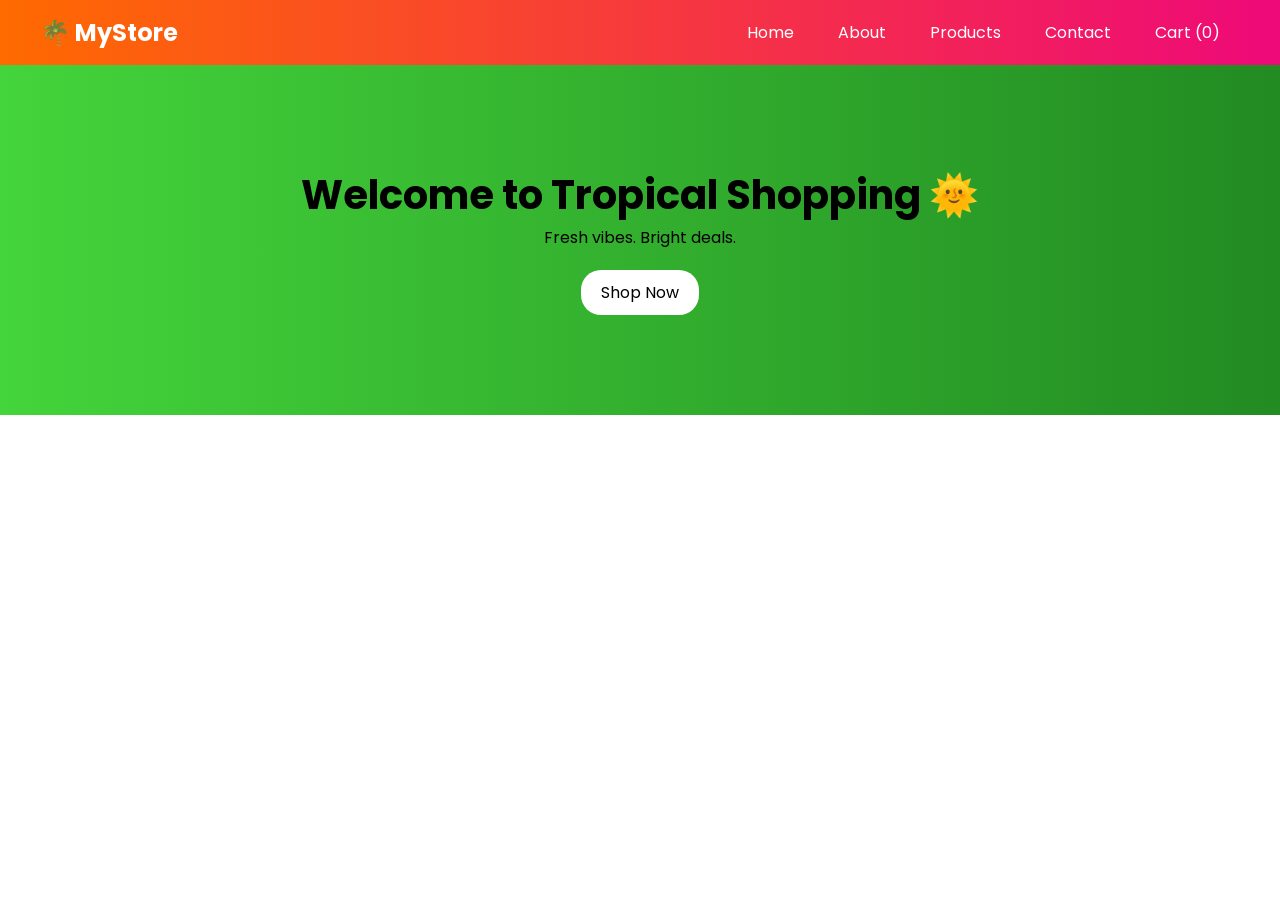
==== index.html @ 2b517dd4 "Add files via upload" ====
<!DOCTYPE html>
<html lang="en">
<head>
<meta charset="UTF-8">
<meta name="viewport" content="width=device-width, initial-scale=1.0">
<title>My Store</title>

<link href="https://fonts.googleapis.com/css2?family=Poppins&display=swap" rel="stylesheet">
<link rel="stylesheet" href="style.css">
</head>

<body>

<nav>
  <div class="logo">🌴 MyStore</div>
  <div class="nav-links">
    <a href="index.html">Home</a>
    <a href="about.html">About</a>
    <a href="product.html">Products</a>
    <a href="contact.html">Contact</a>
    <a href="cart.html">Cart (<span id="cart-count">0</span>)</a>
  </div>
</nav>

<section class="hero">
  <h1>Welcome to Tropical Shopping 🌞</h1>
  <p>Fresh vibes. Bright deals.</p>
  <a href="product.html" class="btn">Shop Now</a>
</section>

<script src="script.js"></script>
</body>
</html>
---- style.css ----
/* RESET */
* {
  margin: 0;
  padding: 0;
  box-sizing: border-box;
}

body {
  font-family: 'Poppins', sans-serif;
}

/* NAVBAR */
nav {
  display: flex;
  justify-content: space-between;
  align-items: center;
  padding: 15px 40px;
  background: linear-gradient(90deg, #ff6a00, #ee0979);
  color: white;
  position: sticky;
  top: 0;
}

.logo {
  font-size: 1.5rem;
  font-weight: bold;
}

.nav-links a {
  margin: 0 10px;
  color: white;
  text-decoration: none;
  padding: 6px 10px;
  border-radius: 8px;
}

.nav-links a:hover {
  background: rgba(255,255,255,0.2);
}

/* HERO */
.hero {
  text-align: center;
  padding: 100px 20px;
  background: linear-gradient(to right, #44D43B, #228B22);
}

.hero h1 {
  font-size: 2.5rem;
}

.btn {
  display: inline-block;
  margin-top: 20px;
  padding: 10px 20px;
  background: white;
  border-radius: 20px;
  text-decoration: none;
  color: black;
}

/* PRODUCTS */
.products {
  padding: 50px;
  text-align: center;
}

.product-grid {
  display: grid;
  grid-template-columns: repeat(auto-fit, minmax(220px, 1fr));
  gap: 20px;
}

.product {
  background: white;
  padding: 20px;
  border-radius: 15px;
  box-shadow: 0 10px 20px rgba(0,0,0,0.1);
  transition: 0.3s;
}

.product:hover {
  transform: translateY(-8px);
}

.product img {
  width: 100%;
  border-radius: 10px;
}

button {
  margin-top: 10px;
  padding: 10px;
  border: none;
  border-radius: 20px;
  background: linear-gradient(to right, #00c9ff, #92fe9d);
  cursor: pointer;
}

/* CONTAINER */
.container {
  padding: 40px;
  text-align: center;
}

/* FORM */
input, textarea {
  width: 80%;
  padding: 10px;
  margin: 10px auto;
  display: block;
  border-radius: 10px;
  border: 1px solid #ccc;
}

/* MOBILE */
@media (max-width: 600px) {
  nav {
    flex-direction: column;
  }
}
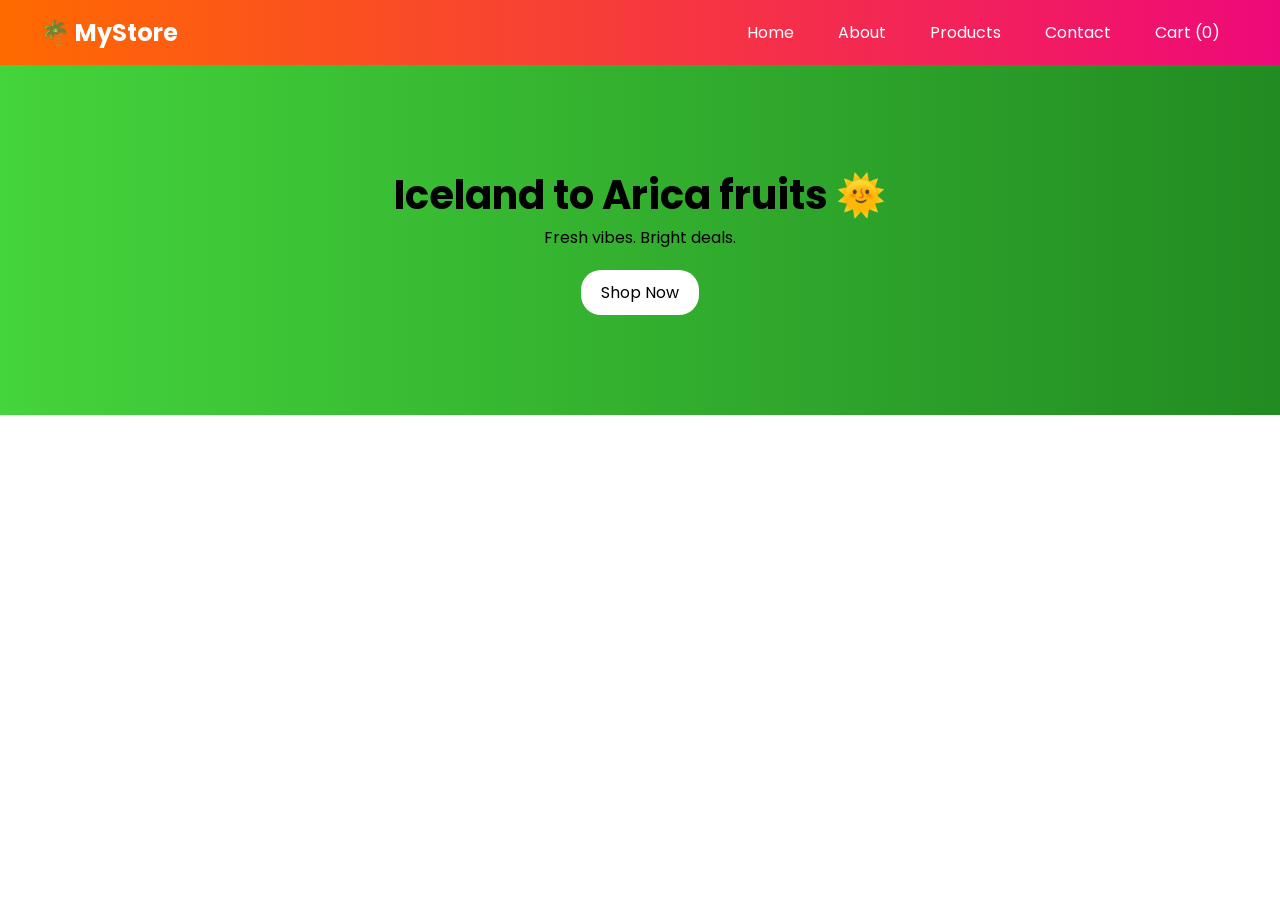
==== commit a01a38b0: "Update index.html" ====
--- a/index.html
+++ b/index.html
@@ -23,11 +23,11 @@
 </nav>
 
 <section class="hero">
-  <h1>Welcome to Tropical Shopping 🌞</h1>
+  <h1> Iceland to Arica fruits  🌞</h1>
   <p>Fresh vibes. Bright deals.</p>
   <a href="product.html" class="btn">Shop Now</a>
 </section>
 
 <script src="script.js"></script>
 </body>
-</html>+</html>
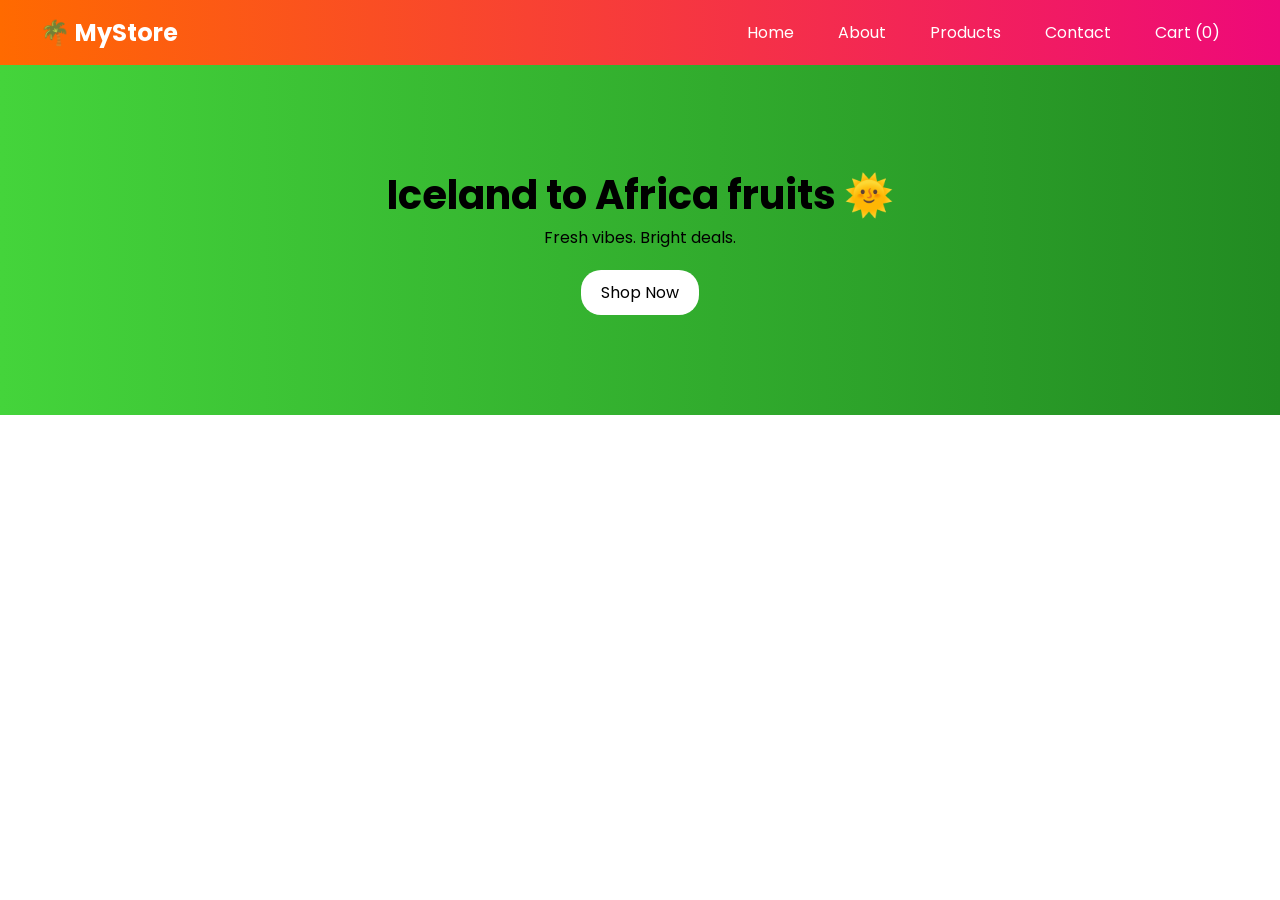
==== commit fd90011e: "Update index.html" ====
--- a/index.html
+++ b/index.html
@@ -23,7 +23,7 @@
 </nav>
 
 <section class="hero">
-  <h1> Iceland to Arica fruits  🌞</h1>
+  <h1> Iceland to Africa fruits  🌞</h1>
   <p>Fresh vibes. Bright deals.</p>
   <a href="product.html" class="btn">Shop Now</a>
 </section>
